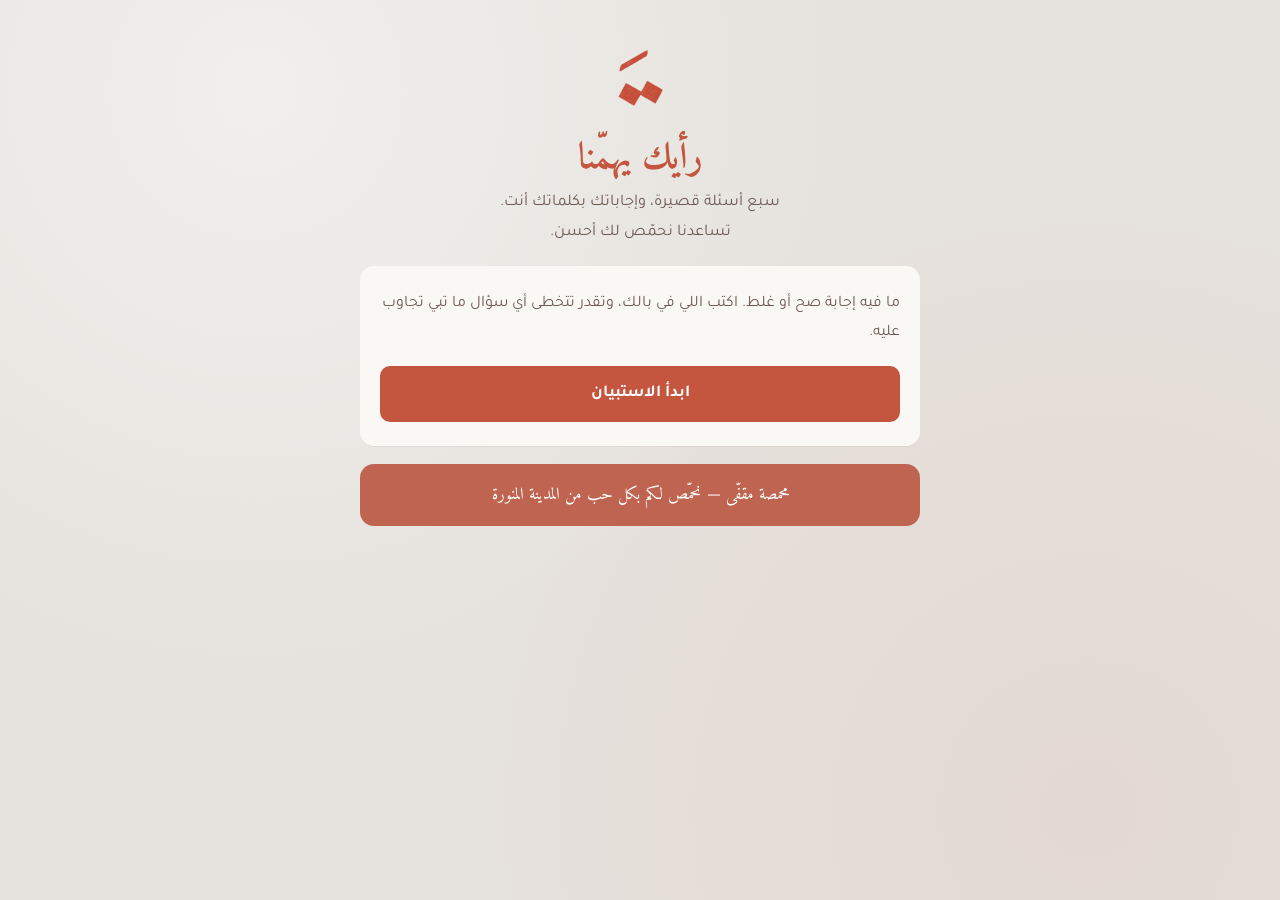
==== index.html @ c538e93d "Add files via upload" ====
<!DOCTYPE html>
<html lang="ar" dir="rtl">
<head>
  <meta charset="UTF-8">
  <meta name="viewport" content="width=device-width, initial-scale=1, viewport-fit=cover">
  <title>استبيان عملاء محمصة مقفّى</title>
  <meta name="theme-color" content="#E6E3DE">
  <link rel="icon" href="logo.png">
  <link rel="preconnect" href="https://fonts.googleapis.com">
  <link rel="preconnect" href="https://fonts.gstatic.com" crossorigin>
  <link href="https://fonts.googleapis.com/css2?family=Amiri:wght@400;700&family=Tajawal:wght@400;500;700&display=swap" rel="stylesheet">
  <link rel="stylesheet" href="style.css">
</head>
<body>
  <main class="page">

    <header class="brand">
      <img src="logo.png" alt="شعار محمصة مقفّى" class="logo">
      <h1>رأيك يهمّنا</h1>
      <p class="lead">سبع أسئلة قصيرة، وإجاباتك بكلماتك أنت. تساعدنا نحمّص لك أحسن.</p>
    </header>

    <section id="intro" class="card">
      <p>ما فيه إجابة صح أو غلط. اكتب اللي في بالك، وتقدر تتخطى أي سؤال ما تبي تجاوب عليه.</p>
      <button type="button" class="btn" id="startBtn">ابدأ الاستبيان</button>
    </section>

    <form id="surveyForm" class="card" hidden novalidate>
      <div class="progress" aria-hidden="true"><span id="bar"></span></div>
      <p class="step" id="stepLabel" aria-live="polite"></p>
      <h2 id="questionText" tabindex="-1"></h2>
      <label class="sr-only" for="answer">إجابتك</label>
      <textarea id="answer" rows="6" maxlength="1200" placeholder="اكتب إجابتك هنا"></textarea>
      <div class="nav">
        <button type="button" class="btn ghost" id="backBtn">السابق</button>
        <button type="button" class="btn" id="nextBtn">التالي</button>
      </div>
      <p class="msg" id="errorMsg" role="alert" hidden></p>
    </form>

    <section id="thanks" class="card" hidden>
      <h2>يعطيك العافية</h2>
      <p id="thanksText">وصلتنا إجاباتك، وكل كلمة منها نقرأها. نحمّص لك الأحسن دايم.</p>
    </section>

    <footer>
      <p>محمصة مقفّى — نحمّص لكم بكل حب من المدينة المنورة</p>
    </footer>
  </main>

  <script src="script.js"></script>
</body>
</html>
---- style.css ----
:root {
  --clay: #C4553F;
  --clay-deep: #A8432F;
  --clay-soft: #BF6450;
  --stone: #E6E3DE;
  --stone-deep: #D6D2CB;
  --paper: #FAF8F5;
  --ink: #3A2823;
  --ink-soft: #6E5A53;
  --radius: 14px;
}

* { box-sizing: border-box; margin: 0; padding: 0; }

html { -webkit-text-size-adjust: 100%; }

body {
  font-family: "Tajawal", system-ui, sans-serif;
  color: var(--ink);
  background-color: var(--stone);
  background-image:
    radial-gradient(circle at 20% 10%, rgba(255,255,255,.45), transparent 45%),
    radial-gradient(circle at 85% 90%, rgba(196,85,63,.08), transparent 50%);
  min-height: 100vh;
  line-height: 1.8;
  padding: max(20px, env(safe-area-inset-top)) 18px max(24px, env(safe-area-inset-bottom));
}

.page {
  max-width: 560px;
  margin: 0 auto;
  display: flex;
  flex-direction: column;
  gap: 18px;
}

.brand { text-align: center; padding-top: 10px; }

.logo {
  width: 96px;
  height: auto;
  mix-blend-mode: multiply;
  display: block;
  margin: 0 auto 6px;
}

h1, h2 {
  font-family: "Amiri", serif;
  font-weight: 700;
  color: var(--clay);
  line-height: 1.5;
}

h1 { font-size: 2.3rem; }
h2 { font-size: 1.6rem; color: var(--clay-deep); outline: none; }

.lead { color: var(--ink-soft); font-size: 1.02rem; max-width: 34ch; margin: 2px auto 0; }

.card {
  background: var(--paper);
  border-radius: var(--radius);
  padding: 24px 20px;
  box-shadow: 0 1px 0 rgba(58,40,35,.06);
}

.card[hidden] { display: none; }

#intro p, #thanks p { margin-bottom: 18px; color: var(--ink-soft); }
#thanks { text-align: center; padding: 36px 22px; }
#thanks h2 { margin-bottom: 8px; }
#thanks p { margin-bottom: 0; }

.progress {
  height: 6px;
  background: var(--stone);
  border-radius: 99px;
  overflow: hidden;
  margin-bottom: 14px;
}

.progress span {
  display: block;
  height: 100%;
  width: 0;
  background: var(--clay);
  border-radius: 99px;
  transition: width .35s ease;
}

.step { font-size: .9rem; color: var(--ink-soft); margin-bottom: 4px; }

#questionText { margin-bottom: 14px; font-size: 1.5rem; }

textarea {
  width: 100%;
  font: inherit;
  font-size: 1.05rem;
  color: var(--ink);
  background: #fff;
  border: 1.5px solid var(--stone-deep);
  border-radius: 10px;
  padding: 12px 14px;
  resize: vertical;
  min-height: 150px;
  line-height: 1.8;
}

textarea::placeholder { color: #A99B95; }

textarea:focus {
  outline: none;
  border-color: var(--clay);
  box-shadow: 0 0 0 3px rgba(196,85,63,.18);
}

.nav { display: flex; gap: 10px; margin-top: 16px; }
.nav .btn { flex: 1; }

.btn {
  font: inherit;
  font-weight: 700;
  font-size: 1.05rem;
  background: var(--clay);
  color: #fff;
  border: 2px solid var(--clay);
  border-radius: 10px;
  padding: 11px 22px;
  cursor: pointer;
  width: 100%;
  transition: background .2s, border-color .2s;
}

.btn:hover { background: var(--clay-deep); border-color: var(--clay-deep); }
.btn:focus-visible { outline: 3px solid rgba(196,85,63,.35); outline-offset: 2px; }
.btn:disabled { opacity: .6; cursor: wait; }

.btn.ghost { background: transparent; color: var(--clay); }
.btn.ghost:hover { background: rgba(196,85,63,.08); }
.btn.ghost[hidden] { display: none; }

.msg { margin-top: 12px; font-size: .95rem; color: var(--clay-deep); text-align: center; }
.msg[hidden] { display: none; }

footer {
  background: var(--clay-soft);
  color: #fff;
  text-align: center;
  border-radius: var(--radius);
  padding: 16px;
  font-family: "Amiri", serif;
  font-size: 1.05rem;
}

.sr-only {
  position: absolute; width: 1px; height: 1px; overflow: hidden;
  clip: rect(0 0 0 0); white-space: nowrap;
}

@media (prefers-reduced-motion: reduce) {
  .progress span { transition: none; }
}
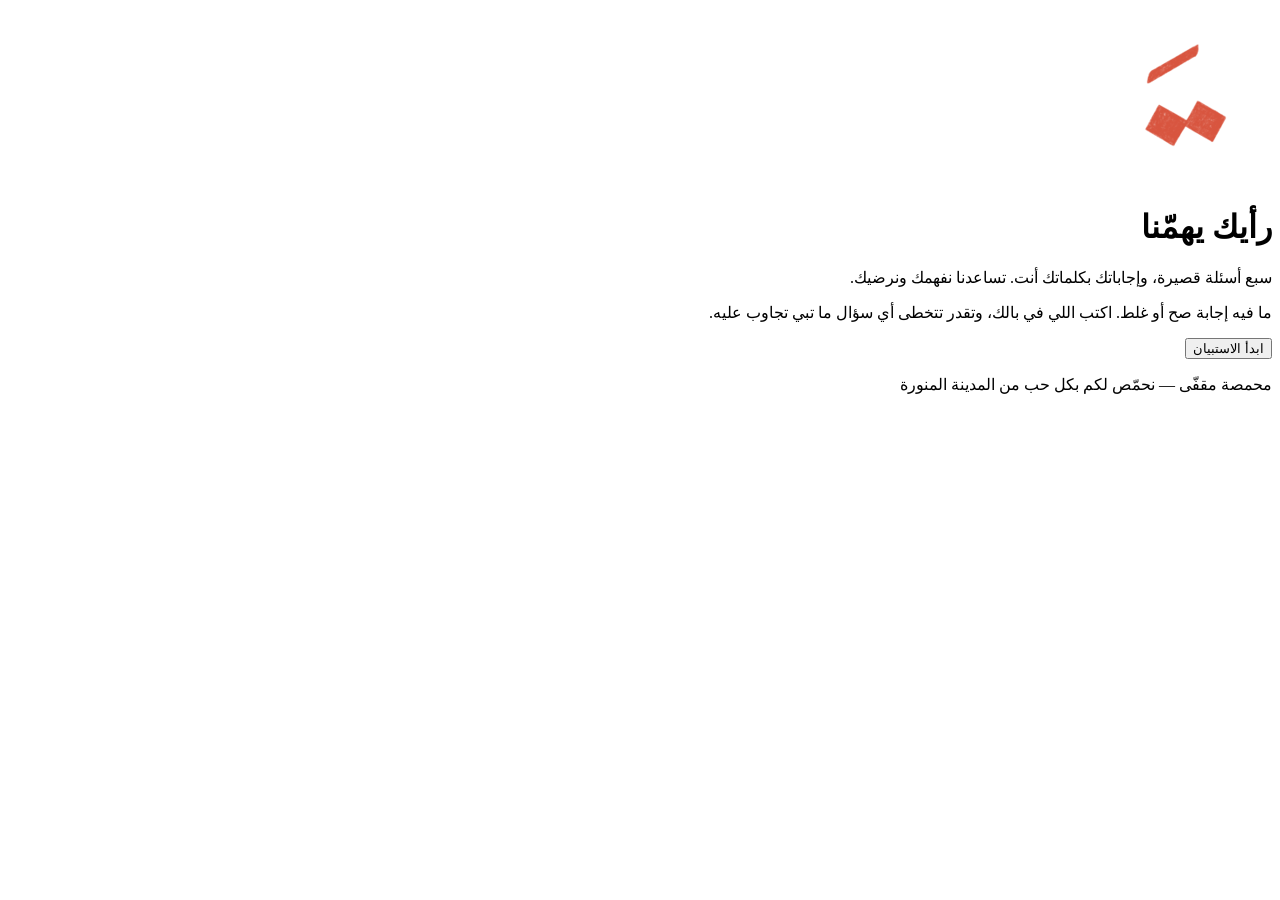
==== commit 51c3200d: "Rename index (6).html to index.html" ====
--- a/index.html
+++ b/index.html
@@ -8,7 +8,7 @@
   <link rel="icon" href="logo.png">
   <link rel="preconnect" href="https://fonts.googleapis.com">
   <link rel="preconnect" href="https://fonts.gstatic.com" crossorigin>
-  <link href="https://fonts.googleapis.com/css2?family=Amiri:wght@400;700&family=Tajawal:wght@400;500;700&display=swap" rel="stylesheet">
+  <link href="https://fonts.googleapis.com/css2?family=Tajawal:wght@400;500;700&display=swap" rel="stylesheet">
   <link rel="stylesheet" href="style.css">
 </head>
 <body>
@@ -17,7 +17,7 @@
     <header class="brand">
       <img src="logo.png" alt="شعار محمصة مقفّى" class="logo">
       <h1>رأيك يهمّنا</h1>
-      <p class="lead">سبع أسئلة قصيرة، وإجاباتك بكلماتك أنت. تساعدنا نحمّص لك أحسن.</p>
+      <p class="lead">سبع أسئلة قصيرة، وإجاباتك بكلماتك أنت. تساعدنا نفهمك ونرضيك.</p>
     </header>
 
     <section id="intro" class="card">
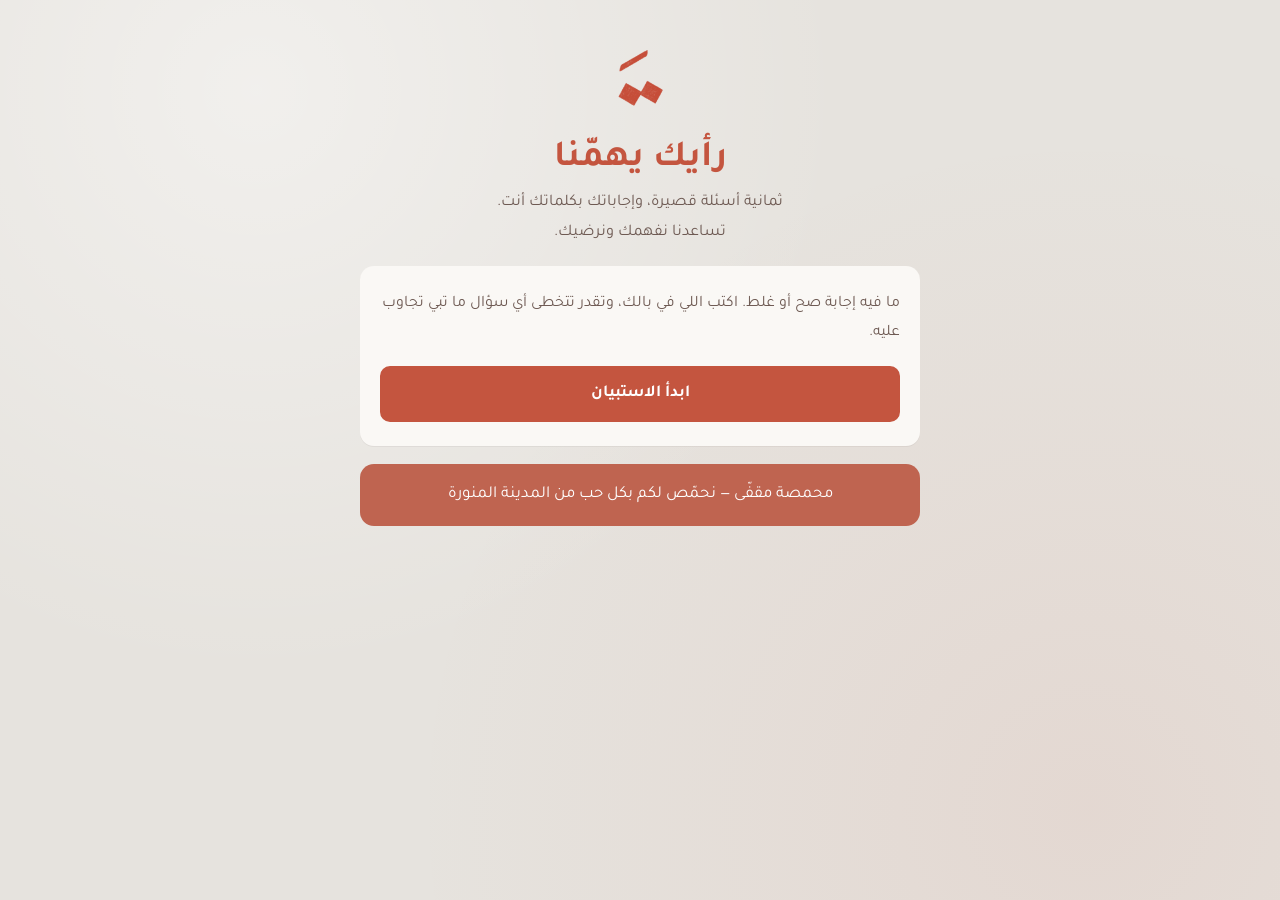
==== commit 392e5fe8: "Add files via upload" ====
--- a/index.html
+++ b/index.html
@@ -17,7 +17,7 @@
     <header class="brand">
       <img src="logo.png" alt="شعار محمصة مقفّى" class="logo">
       <h1>رأيك يهمّنا</h1>
-      <p class="lead">سبع أسئلة قصيرة، وإجاباتك بكلماتك أنت. تساعدنا نفهمك ونرضيك.</p>
+      <p class="lead">ثمانية أسئلة قصيرة، وإجاباتك بكلماتك أنت. تساعدنا نفهمك ونرضيك.</p>
     </header>
 
     <section id="intro" class="card">
@@ -29,6 +29,7 @@
       <div class="progress" aria-hidden="true"><span id="bar"></span></div>
       <p class="step" id="stepLabel" aria-live="polite"></p>
       <h2 id="questionText" tabindex="-1"></h2>
+      <div class="choices" id="choices" role="radiogroup" aria-labelledby="questionText" hidden></div>
       <label class="sr-only" for="answer">إجابتك</label>
       <textarea id="answer" rows="6" maxlength="1200" placeholder="اكتب إجابتك هنا"></textarea>
       <div class="nav">
@@ -39,8 +40,8 @@
     </form>
 
     <section id="thanks" class="card" hidden>
-      <h2>يعطيك العافية</h2>
-      <p id="thanksText">وصلتنا إجاباتك، وكل كلمة منها نقرأها. نحمّص لك الأحسن دايم.</p>
+      <h2 id="thanksTitle" tabindex="-1">شكرًا لمشاركتك</h2>
+      <p>نقدر وقتك وصراحتك، وبنأخذ ملاحظاتك بعين الاعتبار في تطوير مُقَفّى.</p>
     </section>
 
     <footer>
--- a/style.css
+++ b/style.css
@@ -0,0 +1,159 @@
+:root {
+  --clay: #C4553F;
+  --clay-deep: #A8432F;
+  --clay-soft: #BF6450;
+  --stone: #E6E3DE;
+  --stone-deep: #D6D2CB;
+  --paper: #FAF8F5;
+  --ink: #3A2823;
+  --ink-soft: #6E5A53;
+  --radius: 14px;
+}
+
+* { box-sizing: border-box; margin: 0; padding: 0; }
+
+html { -webkit-text-size-adjust: 100%; }
+
+body {
+  font-family: "Tajawal", system-ui, sans-serif;
+  color: var(--ink);
+  background-color: var(--stone);
+  background-image:
+    radial-gradient(circle at 20% 10%, rgba(255,255,255,.45), transparent 45%),
+    radial-gradient(circle at 85% 90%, rgba(196,85,63,.08), transparent 50%);
+  min-height: 100vh;
+  line-height: 1.8;
+  padding: max(20px, env(safe-area-inset-top)) 18px max(24px, env(safe-area-inset-bottom));
+}
+
+.page {
+  max-width: 560px;
+  margin: 0 auto;
+  display: flex;
+  flex-direction: column;
+  gap: 18px;
+}
+
+.brand { text-align: center; padding-top: 10px; }
+
+.logo {
+  width: 96px;
+  height: auto;
+  mix-blend-mode: multiply;
+  display: block;
+  margin: 0 auto 6px;
+}
+
+h1, h2 {
+  font-weight: 700;
+  color: var(--clay);
+  line-height: 1.5;
+}
+
+h1 { font-size: 2.3rem; }
+h2 { font-size: 1.6rem; color: var(--clay-deep); outline: none; }
+
+.lead { color: var(--ink-soft); font-size: 1.02rem; max-width: 34ch; margin: 2px auto 0; }
+
+.card {
+  background: var(--paper);
+  border-radius: var(--radius);
+  padding: 24px 20px;
+  box-shadow: 0 1px 0 rgba(58,40,35,.06);
+}
+
+.card[hidden] { display: none; }
+
+#intro p, #thanks p { margin-bottom: 18px; color: var(--ink-soft); }
+#thanks { text-align: center; padding: 36px 22px; }
+#thanks h2 { margin-bottom: 8px; }
+#thanks p { margin-bottom: 0; }
+
+.progress {
+  height: 6px;
+  background: var(--stone);
+  border-radius: 99px;
+  overflow: hidden;
+  margin-bottom: 14px;
+}
+
+.progress span {
+  display: block;
+  height: 100%;
+  width: 0;
+  background: var(--clay);
+  border-radius: 99px;
+  transition: width .35s ease;
+}
+
+.step { font-size: .9rem; color: var(--ink-soft); margin-bottom: 4px; }
+
+#questionText { margin-bottom: 14px; font-size: 1.5rem; }
+
+textarea {
+  width: 100%;
+  font: inherit;
+  font-size: 1.05rem;
+  color: var(--ink);
+  background: #fff;
+  border: 1.5px solid var(--stone-deep);
+  border-radius: 10px;
+  padding: 12px 14px;
+  resize: vertical;
+  min-height: 150px;
+  line-height: 1.8;
+}
+
+textarea::placeholder { color: #A99B95; }
+
+textarea:focus {
+  outline: none;
+  border-color: var(--clay);
+  box-shadow: 0 0 0 3px rgba(196,85,63,.18);
+}
+
+.nav { display: flex; gap: 10px; margin-top: 16px; }
+.nav .btn { flex: 1; }
+
+.btn {
+  font: inherit;
+  font-weight: 700;
+  font-size: 1.05rem;
+  background: var(--clay);
+  color: #fff;
+  border: 2px solid var(--clay);
+  border-radius: 10px;
+  padding: 11px 22px;
+  cursor: pointer;
+  width: 100%;
+  transition: background .2s, border-color .2s;
+}
+
+.btn:hover { background: var(--clay-deep); border-color: var(--clay-deep); }
+.btn:focus-visible { outline: 3px solid rgba(196,85,63,.35); outline-offset: 2px; }
+.btn:disabled { opacity: .6; cursor: wait; }
+
+.btn.ghost { background: transparent; color: var(--clay); }
+.btn.ghost:hover { background: rgba(196,85,63,.08); }
+.btn.ghost[hidden] { display: none; }
+
+.msg { margin-top: 12px; font-size: .95rem; color: var(--clay-deep); text-align: center; }
+.msg[hidden] { display: none; }
+
+footer {
+  background: var(--clay-soft);
+  color: #fff;
+  text-align: center;
+  border-radius: var(--radius);
+  padding: 16px;
+  font-size: 1.05rem;
+}
+
+.sr-only {
+  position: absolute; width: 1px; height: 1px; overflow: hidden;
+  clip: rect(0 0 0 0); white-space: nowrap;
+}
+
+@media (prefers-reduced-motion: reduce) {
+  .progress span { transition: none; }
+}
